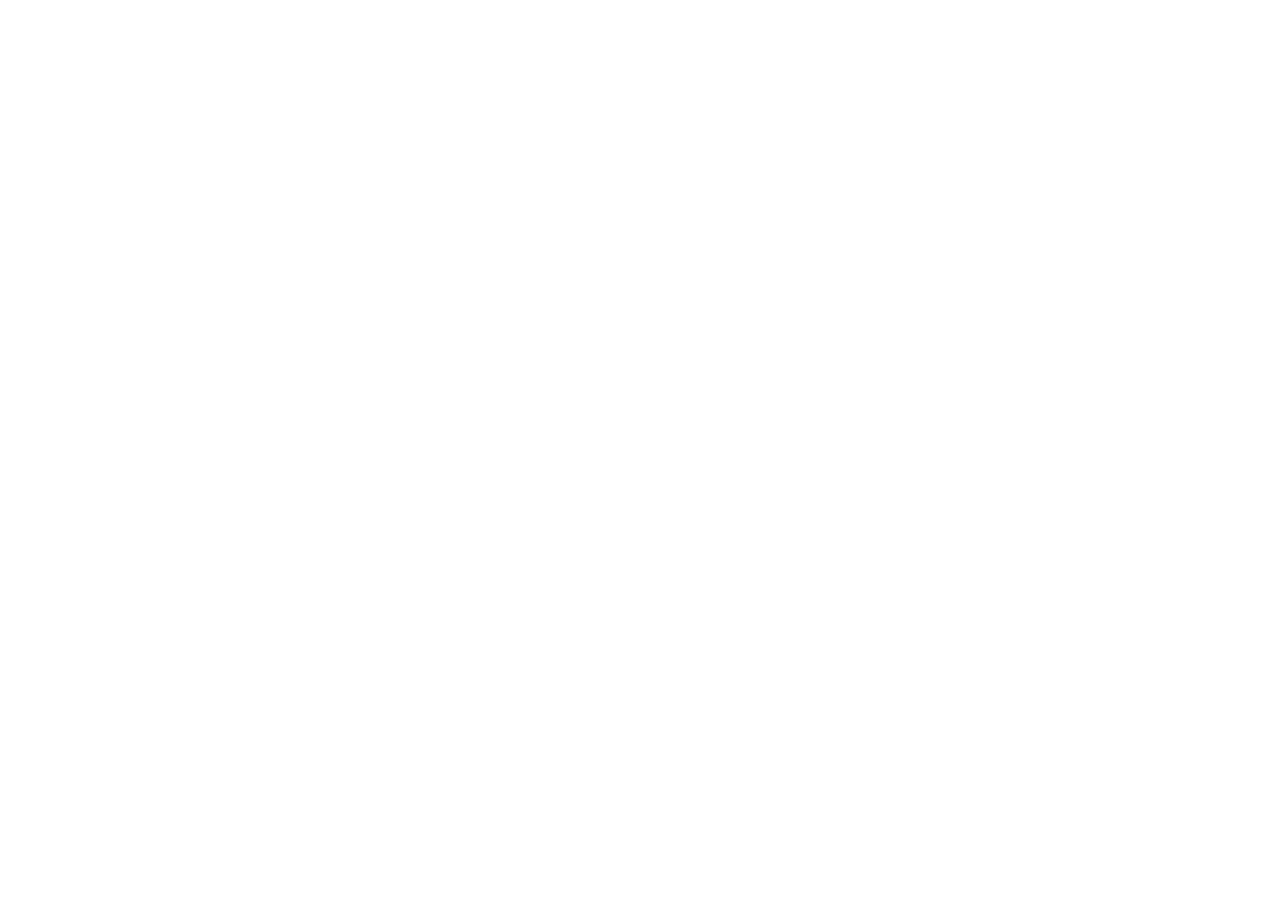
==== contact.html @ c711e66c "portfolio page complete" ====
<!DOCTYPE html>
<html lang="en">
<head>
    <meta charset="UTF-8">
    <meta name="viewport" content="width=device-width, initial-scale=1.0">
    <title>Startup - Contact</title>
    <link rel="icon" href="responsive-startup/src/images/Logo/LogoDark.svg" />
    <link rel="stylesheet" href="responsive-startup/src/styles/designSystem.css" />
</head>
<body>
    
</body>
</html>
---- responsive-startup/src/styles/designSystem.css ----
@import url("https://fonts.googleapis.com/css2?family=Crimson+Text:wght@400;600;700&family=Work+Sans:wght@100;200;300;400;600;800&display=swap");
@import url("https://cdn.jsdelivr.net/npm/bootstrap-icons@1.11.1/font/bootstrap-icons.css");

:root {
  --h1: 40px;
  --h2: 32px;
  --h3: 28px;
  --h4: 24px;
  --h5: 20px;
  --h6: 16px;

  --sub: 20px;

  --label: 16px;
  --ls: 5px;

  --body: 14px;

  --color-dark-100: rgba(33, 37, 41, 1);
  --color-dark-75: rgba(33, 37, 41, 0.75);
  --color-dark-50: rgba(33, 37, 41, 0.5);
  --color-dark-25: rgba(33, 37, 41, 0.25);

  --color-white-100: rgba(255, 255, 255, 1);
  --color-white-75: rgba(255, 255, 255, 0.75);
  --color-white-50: rgba(255, 255, 255, 0.5);
  --color-white-25: rgba(255, 255, 255, 0.25);

  --color-green-100: rgba(116, 198, 157, 1);
  --color-green-75: rgba(116, 198, 157, 0.75);
  --color-green-50: rgba(116, 198, 157, 0.5);
  --color-green-25: rgba(116, 198, 157, 0.25);

  --font-1: "Crimson Text", serif;
  --font-2: "Work Sans", sans-serif;

  --shadow-1 : 3px 4px 12px 1px rgba(0, 0, 0, 0.25);
}

/**
* ! removing style of the browser 
**/
* {
  padding: 0;
  margin: 0;
  box-sizing: border-box;
}
/**
* ! design for hero section
**/
.hero {
  background-color: var(--color-green-100);
}

/**
* ! Style rules for Label text
**/

.label {
  font-family: var(--font-2);
  font-size: var(--label);
  letter-spacing: var(--ls);
  text-transform: uppercase;
  font-weight: 700;
}

/**
* ! Style rules for text colors
**/

.text-white {
  color: var(--color-white-100);
}

.text-dark {
  color: var(--color-dark-100);
}

.text-green {
  color: var(--color-green-100);
}



/**
* ! Style rules for  button
**/

.white-btn,
.dark-btn {
  background-color: var(--color-white-100);
  color: var(--color-dark-100);
  cursor: pointer;
  border: none;
  font-family: var(--font-2);
  font-size: var(--h5);
  padding: 10px 40px;
  border-radius: 8px;
}

.dark-btn {
  background-color: var(--color-dark-100);
  color: var(--color-white-100);
}


/**
* ! Style rules for  navigation menu or navbar 
**/

.navbar {
  display: flex;
  flex-direction: row;
  align-items: center;
  justify-content: space-between;
  padding: 30px 0;
}

.navbar__logo {
  display: flex;
  flex-direction: row;
  gap: 15px;
}
.navbar__logo--text {
  align-items: center;
  font-family: var(--font-2);
  color: var(--color-white-100);
  font-size: var(--h5);
  font-weight: 500;
}
.navbar__menu {
  display: flex;
  font-family: var(--font-2);
  font-size: var(--h5);
  gap: 15px;
}

[class^="navbar__menu--"] {
  text-decoration: none;
  color: var(--color-white-100);
}

.navbar__icon i {
  font-size: var(--h2);
  color: var(--color-white-100);
  cursor: pointer;
}
.hide {
  display: none;
}


/**
* ! Style rules for  responsive images  
**/
.responsive-image {
  max-width: 100%;
  height: auto;
}


/**
* ! Style rules for  common classes 
**/
.container {
  max-width: 1140px;
  margin: auto;
}

.grid {
  display: grid;
  grid-template-columns: repeat(2, 1fr);
  align-items: center;
  gap: 40px;
  padding: 40px 0;
}
        
.flex {
  display: flex;
  flex-direction: column;
  gap: 10px;
  
}

.common-title {
  font-size: var(--h1);
  font-family: var(--font-1);
  font-weight: bold;
}
.text-center {
  text-align: center;
}

/**
* ! Style rules for footer
**/
.footerWrapper{
background-color: var(--color-green-100);
}
.footerLinks{
  padding: 40px 0 ;
  display: flex;
  justify-content: space-between;
  
}

.footerLinks__copyright{
  font-family: var(--font-2);
  font-style: var(--sub);

}
.footerLinks__social{
  display: flex;
  gap: 10px;
}
/**
* ! Media query rules are here
**/
@media (max-width: 1200px) {
 
  .container {
    max-width: 970px;
  }
}

@media (max-width: 1024px) {
  .container {
    max-width: 740px;
  }
}
@media (max-width: 768px) {
  .container {
    max-width: 500px;
  }

  .grid {
    display: grid;
    grid-template-columns: repeat(1, 1fr);
    gap: 40px;
  }
  .white-btn,
.dark-btn {
  font-style: var(--h6);
  padding: 8px 25px;
}
  .navbar__menu{
    z-index: 1;
    display: flex;
    position: absolute;
    opacity: 100%;
    background-color: var(--color-green-100);
    top: 100px;
    left: 0;
    width: 100%;
    height: 100vh;
    justify-content: center;
    align-items: center;
    flex-direction: column;
    gap: 40px;
  }
  .navbar__menu--home{
    margin-top: -200px;
  }
  .navbar__icon {
      display: block;
  }
  .hidden {
    z-index: -1;
    opacity: 0%;
  }
  .sectionFour__left{
    order: 1;
  }
  .sectionFour__right{
    order: 0;
  }
  .footerLinks{
    /* padding: 40px 0 ; */
    display: flex;
    flex-direction: column;
    align-items: center;
    gap: 20px;
  }
}
@media (max-width: 568px) {
  .container {
    max-width: 80%;
  }
}
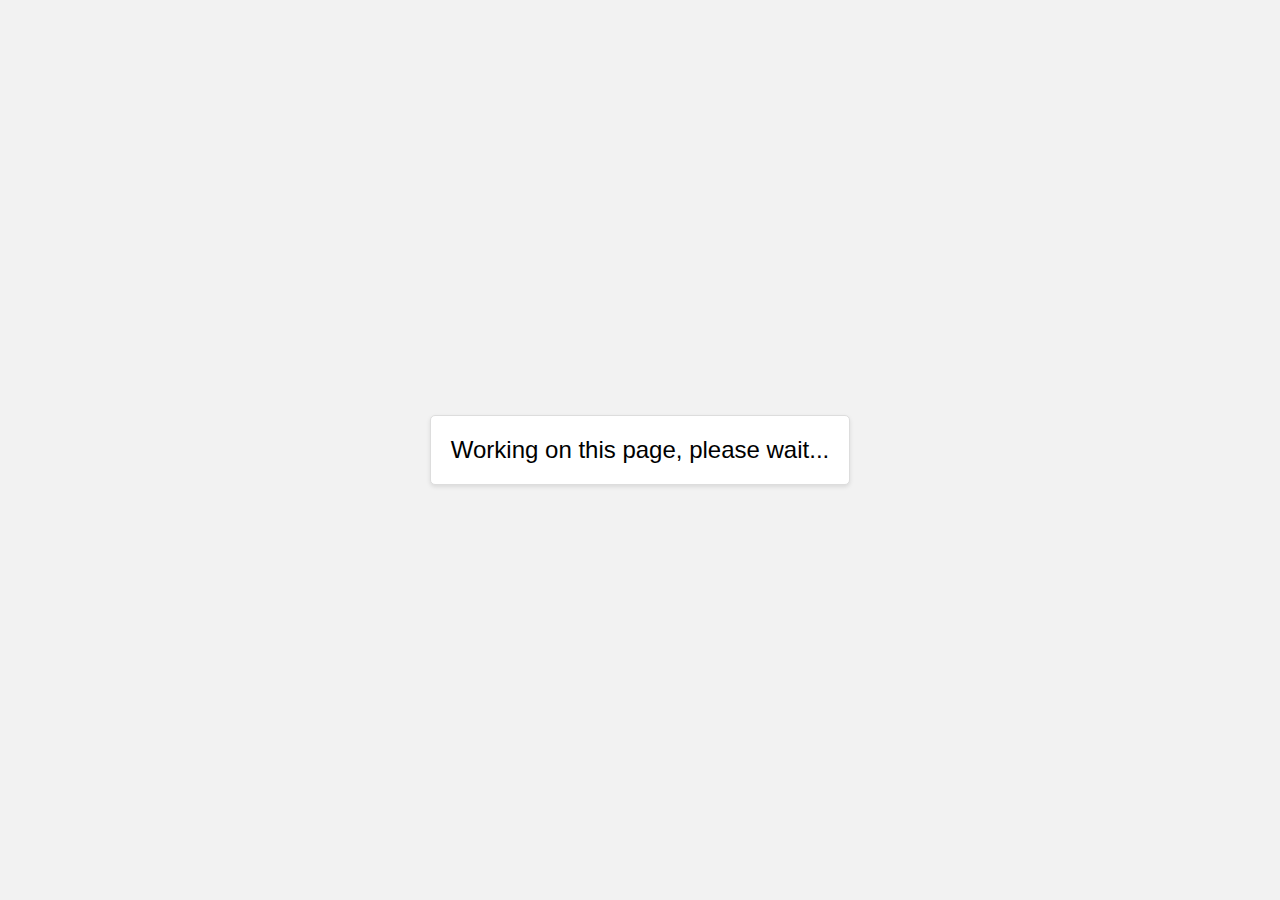
==== commit 4d478210: "please wait messege" ====
--- a/contact.html
+++ b/contact.html
@@ -6,8 +6,33 @@
     <title>Startup - Contact</title>
     <link rel="icon" href="responsive-startup/src/images/Logo/LogoDark.svg" />
     <link rel="stylesheet" href="responsive-startup/src/styles/designSystem.css" />
+    <style>
+        body {
+            display: flex;
+            justify-content: center;
+            align-items: center;
+            height: 100vh;
+            margin: 0;
+            background-color: #f2f2f2;
+            font-family: Arial, sans-serif;
+        }
+
+        .loading-text {
+            font-size: 24px;
+            text-align: center;
+            padding: 20px;
+            background-color: #ffffff;
+            border: 1px solid #ddd;
+            border-radius: 5px;
+            box-shadow: 0 2px 4px rgba(0, 0, 0, 0.1);
+        }
+    </style>
 </head>
 <body>
-    
+    <div class="loading-text">Working on this page, please wait...</div>
+
+
+
+    <script src="responsive-startup/src/main.js"></script>
 </body>
 </html>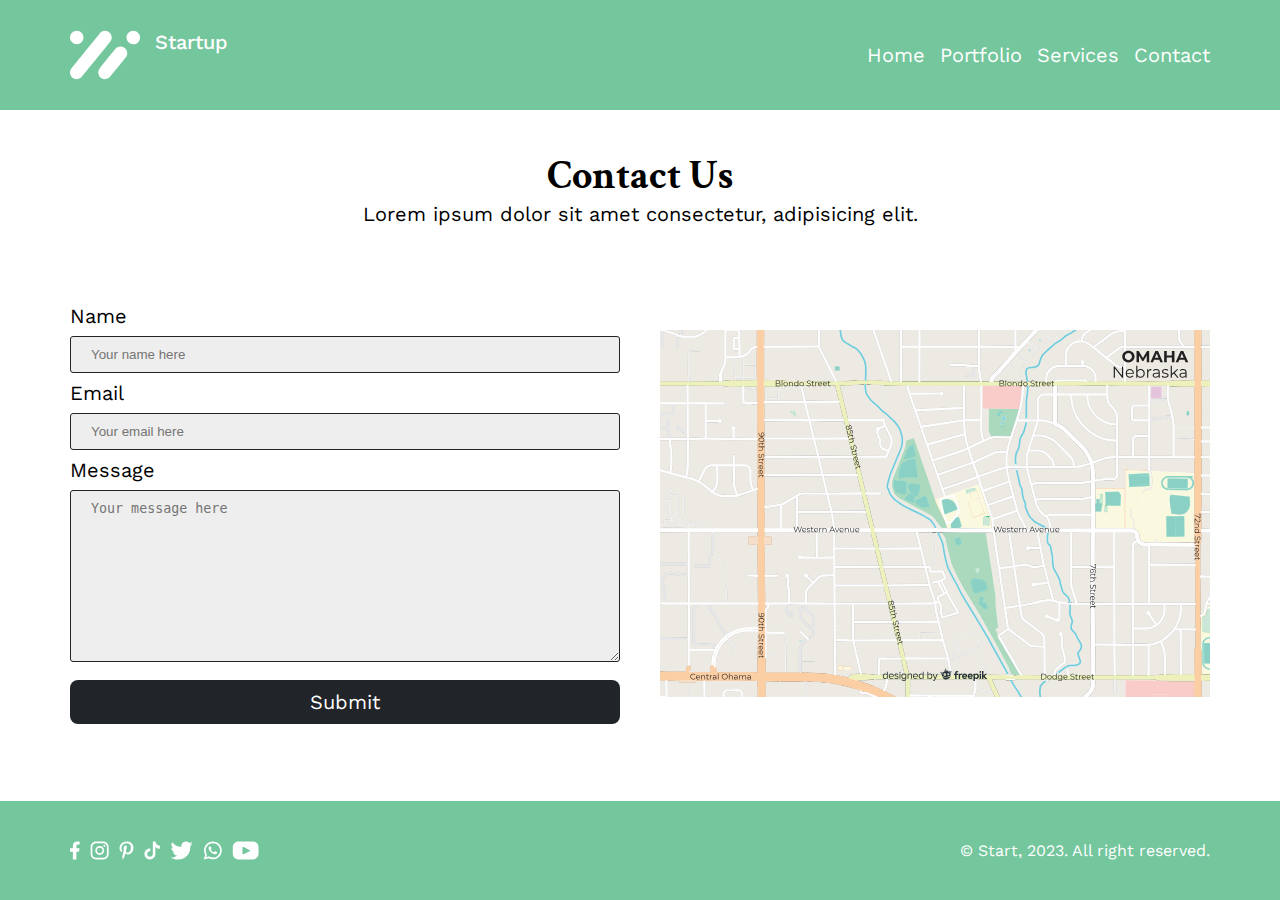
==== commit 9d416289: "contact form done & fix navbar issue" ====
--- a/contact.html
+++ b/contact.html
@@ -6,32 +6,66 @@
     <title>Startup - Contact</title>
     <link rel="icon" href="responsive-startup/src/images/Logo/LogoDark.svg" />
     <link rel="stylesheet" href="responsive-startup/src/styles/designSystem.css" />
-    <style>
-        body {
-            display: flex;
-            justify-content: center;
-            align-items: center;
-            height: 100vh;
-            margin: 0;
-            background-color: #f2f2f2;
-            font-family: Arial, sans-serif;
-        }
-
-        .loading-text {
-            font-size: 24px;
-            text-align: center;
-            padding: 20px;
-            background-color: #ffffff;
-            border: 1px solid #ddd;
-            border-radius: 5px;
-            box-shadow: 0 2px 4px rgba(0, 0, 0, 0.1);
-        }
-    </style>
+    <link rel="stylesheet" href="responsive-startup/src/styles/contact.css">
 </head>
 <body>
-    <div class="loading-text">Working on this page, please wait...</div>
 
+    <div class="hero">
+        <div class="navbar container">
+            <div class="navbar__logo">
+                <img src="responsive-startup/src/images/Logo/LogoWhite.svg" alt="" class="navbar__logo--image" />
+                <div class="navbar__logo--text">Startup</div>
+            </div>
+            <div class="navbar__menu hidden">
+                <a href="index.html" class="navbar__menu--home">Home</a>
+                <a href="portfolio.html" class="navbar__menu--portfolio">Portfolio</a>
+                <a href="services.html" class="navbar__menu--service">Services</a>
+                <a href="contact.html" class="navbar__menu--contact">Contact</a>
+            </div>
 
+            <div class="navbar__icon">
+                <i class="bi bi-list"></i>
+                <i class="bi bi-x-lg hide"></i>
+            </div>
+        </div>
+    </div>
+
+    <div class="sectionOne container text-center">
+        <div class="common-title">Contact Us</div>
+        <div class="text" >Lorem ipsum dolor sit amet consectetur, adipisicing elit.</div>
+    </div>
+
+    <div class="sectionTwo container grid">
+        <div class="sectionTwo__left">
+            <form action="" class="form">
+                <label for="name">Name</label>
+                <input type="text" id="name" name="name" placeholder="Your name here">
+
+                <label  for="email">Email</label>
+                <input type="text" id="email" name="email" placeholder="Your email here">
+                
+                <label  for="message">Message</label>
+                <textarea  id="message" placeholder="Your message here" cols="30" rows="10"></textarea>
+                <button type="submit" class="submit-btn dark-btn">Submit</button>
+            </form>
+        </div>
+        <img class="sectionTwo__right responsive-image" src="responsive-startup/src/images/Contact/map.svg" alt="">
+    </div>
+
+    <div class="footerWrapper ">
+        <div class="footerLinks container">
+            <div class="footerLinks__social">
+                <img src="responsive-startup/src/images/socials/facebook.svg" alt="">
+                <img src="responsive-startup/src/images/socials/instagram.svg" alt="">
+                <img src="responsive-startup/src/images/socials/pinterest.svg" alt="">
+                <img src="responsive-startup/src/images/socials/tiktok.svg" alt="">
+                <img src="responsive-startup/src/images/socials/twitter.svg" alt="">
+                <img src="responsive-startup/src/images/socials/whatsapp.svg" alt="">
+                <img src="responsive-startup/src/images/socials/youtube.svg" alt="">
+            </div>
+            <div class="footerLinks__copyright text-white text-center"> © Start, 2023. All right reserved. </div>
+        </div>
+    </div>
 
     <script src="responsive-startup/src/main.js"></script>
 </body>
--- a/responsive-startup/src/styles/designSystem.css
+++ b/responsive-startup/src/styles/designSystem.css
@@ -139,7 +139,9 @@
   text-decoration: none;
   color: var(--color-white-100);
 }
-
+.navbar__icon {
+  display: none;
+}
 .navbar__icon i {
   font-size: var(--h2);
   color: var(--color-white-100);
@@ -221,12 +223,18 @@
   .container {
     max-width: 970px;
   }
+  .common-title {
+    font-size: var(--h2);
+  }
 }
 
 @media (max-width: 1024px) {
   .container {
     max-width: 740px;
   }
+  .common-title {
+    font-size: var(--h4);
+  }
 }
 @media (max-width: 768px) {
   .container {
@@ -234,13 +242,12 @@
   }
 
   .grid {
-    display: grid;
     grid-template-columns: repeat(1, 1fr);
-    gap: 40px;
-  }
-  .white-btn,
+    gap: 50px;
+  }
+.white-btn,
 .dark-btn {
-  font-style: var(--h6);
+  font-size: var(--h6);
   padding: 8px 25px;
 }
   .navbar__menu{
@@ -250,7 +257,7 @@
     opacity: 100%;
     background-color: var(--color-green-100);
     top: 100px;
-    left: 0;
+    right: 0;
     width: 100%;
     height: 100vh;
     justify-content: center;
@@ -276,7 +283,7 @@
   }
   .footerLinks{
     /* padding: 40px 0 ; */
-    display: flex;
+    /* display: flex; */
     flex-direction: column;
     align-items: center;
     gap: 20px;
@@ -284,6 +291,6 @@
 }
 @media (max-width: 568px) {
   .container {
-    max-width: 80%;
-  }
-}
+    max-width: 90%;
+  }
+}
--- a/responsive-startup/src/styles/contact.css
+++ b/responsive-startup/src/styles/contact.css
@@ -0,0 +1,58 @@
+body {
+    display: grid;
+    min-height: 100vh;
+}
+
+.hero {
+    align-self: start;
+
+}
+
+.footerWrapper {
+    align-self: end;
+}
+
+.sectionOne {
+    margin-top: 15px;
+}
+
+.text {
+    font-family: var(--font-2);
+    font-size: var(--sub);
+}
+
+/**
+* !style rules for sectionTwo
+**/
+
+.form {
+    display: flex;
+    flex-direction: column;
+}
+
+.submit-btn {
+    margin-top: 10px;
+}
+label {
+    font-family: var(--font-2);
+    font-size: var(--sub);
+}
+
+input, textarea {
+    padding: 10px 20px;
+    margin: 8px 0;
+    border-radius: 3px;
+    background-color: #eeeeee;
+    border: 1.5px solid #212529;
+}
+@media (max-width: 1024px) {
+    .grid {
+        grid-template-columns: repeat(1, 1fr);
+    }
+    .sectionTwo__left {
+        order: 1;
+    }
+    .sectionTwo__right {
+        order: 0;
+    }
+}